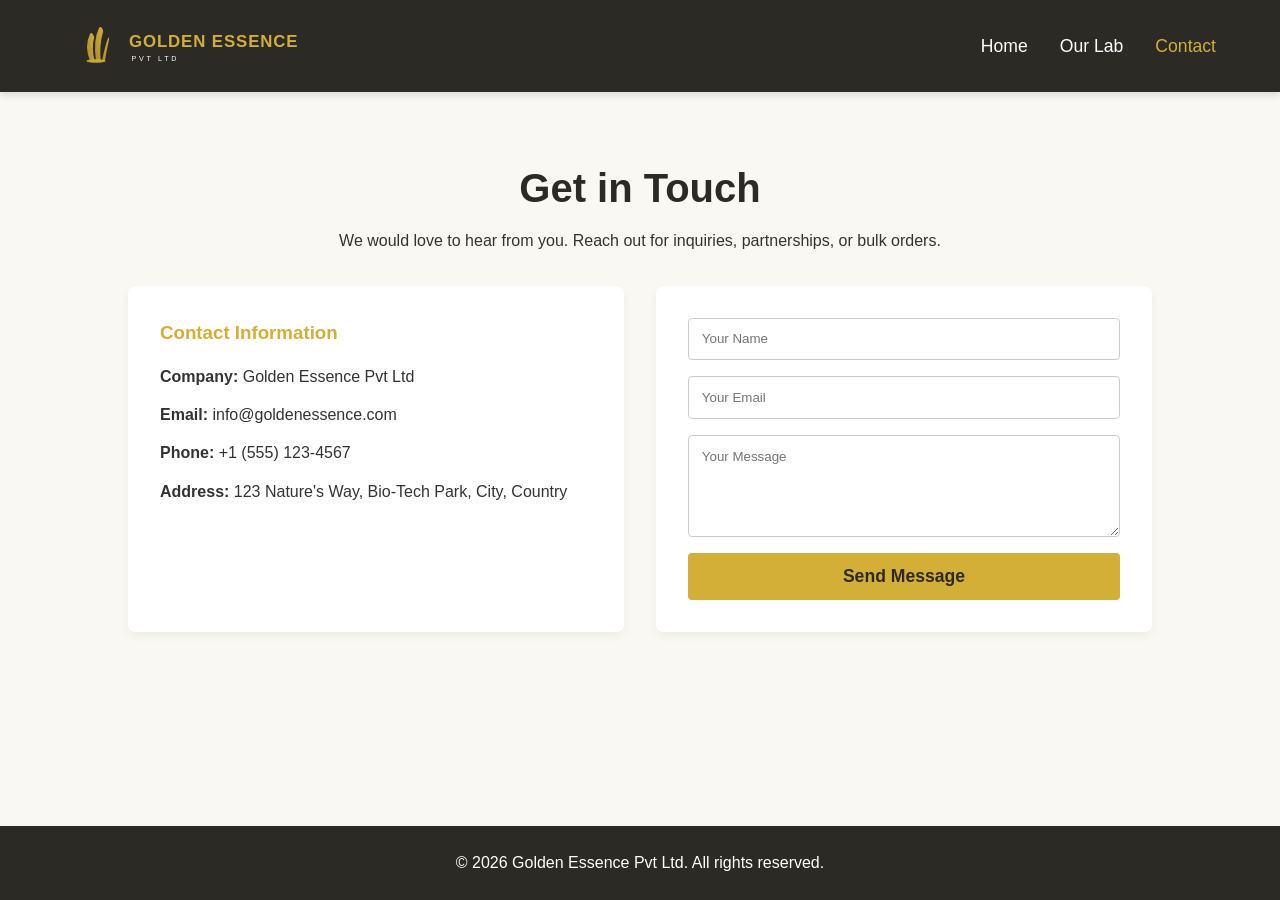
==== contact.html @ 5520118b "Add contact.html for company contact information" ====
<!DOCTYPE html>
<html lang="en">
<head>
    <meta charset="UTF-8">
    <meta name="viewport" content="width=device-width, initial-scale=1.0">
    <title>Contact | Golden Essence Pvt Ltd</title>
    <link rel="stylesheet" href="styles.css">
</head>
<body>
    <header id="main-header"></header>

    <main>
        <div class="section-header">
            <h2>Get in Touch</h2>
            <p>We would love to hear from you. Reach out for inquiries, partnerships, or bulk orders.</p>
        </div>
        <div class="contact-container">
            <div class="contact-info">
                <h3>Contact Information</h3>
                <p><strong>Company:</strong> Golden Essence Pvt Ltd</p>
                <p><strong>Email:</strong> info@goldenessence.com</p>
                <p><strong>Phone:</strong> +1 (555) 123-4567</p>
                <p><strong>Address:</strong> 123 Nature's Way, Bio-Tech Park, City, Country</p>
            </div>
            <form class="contact-form" onsubmit="event.preventDefault(); alert('Thank you for reaching out! We will get back to you soon.');">
                <input type="text" placeholder="Your Name" required>
                <input type="email" placeholder="Your Email" required>
                <textarea placeholder="Your Message" rows="5" required></textarea>
                <button type="submit" class="cta-btn">Send Message</button>
            </form>
        </div>
    </main>

    <footer id="main-footer"></footer>
    <script src="script.js"></script>
</body>
</html>
---- styles.css ----
/* --- Global Styles & Variables --- */
:root {
    --gold: #D4AF37;
    --dark-gold: #AA8C2C;
    --earth-dark: #2C2A24;
    --earth-light: #F9F8F3;
    --text-color: #333;
    --white: #FFFFFF;
}

* {
    margin: 0;
    padding: 0;
    box-sizing: border-box;
    font-family: 'Segoe UI', Tahoma, Geneva, Verdana, sans-serif;
}

body {
    background-color: var(--earth-light);
    color: var(--text-color);
    line-height: 1.6;
    display: flex;
    flex-direction: column;
    min-height: 100vh;
}

/* --- Navigation --- */
header {
    background-color: var(--earth-dark);
    color: var(--gold);
    padding: 1rem 5%;
    display: flex;
    justify-content: space-between;
    align-items: center;
    box-shadow: 0 4px 6px rgba(0,0,0,0.1);
}

.logo {
    display: flex;
    align-items: center;
    cursor: pointer;
}

nav ul {
    list-style: none;
    display: flex;
    gap: 2rem;
}

nav a {
    color: var(--white);
    text-decoration: none;
    font-size: 1.1rem;
    transition: color 0.3s ease;
}

nav a:hover, nav a.active {
    color: var(--gold);
}

/* --- Page Management --- */
main {
    flex: 1;
}

.page {
    display: none; /* Hides pages by default */
    animation: fadeIn 0.5s ease-in-out;
}

.page.active {
    display: block; /* Shows the active page */
}

@keyframes fadeIn {
    from { opacity: 0; transform: translateY(10px); }
    to { opacity: 1; transform: translateY(0); }
}

/* --- Typography & Utilities --- */
.section-header {
    text-align: center;
    padding: 4rem 2rem 2rem;
}

.section-header h2 {
    color: var(--earth-dark);
    font-size: 2.5rem;
    margin-bottom: 0.5rem;
}

.cta-btn {
    background-color: var(--gold);
    color: var(--earth-dark);
    border: none;
    padding: 0.8rem 2rem;
    font-size: 1.1rem;
    font-weight: bold;
    cursor: pointer;
    border-radius: 4px;
    transition: background-color 0.3s ease;
}

.cta-btn:hover {
    background-color: var(--dark-gold);
}

/* --- Home Page --- */
.hero {
    background: linear-gradient(rgba(44, 42, 36, 0.8), rgba(44, 42, 36, 0.8)), url('https://via.placeholder.com/1500x800?text=Cordyceps+Background') center/cover;
    color: var(--white);
    text-align: center;
    padding: 8rem 2rem;
}

.hero h1 {
    font-size: 3.5rem;
    color: var(--gold);
    margin-bottom: 1rem;
}

.hero p {
    font-size: 1.2rem;
    margin-bottom: 2rem;
    max-width: 600px;
    margin-left: auto;
    margin-right: auto;
}

.info-section {
    padding: 4rem 10%;
    text-align: center;
    background-color: var(--white);
}

.info-section h2 {
    color: var(--earth-dark);
    margin-bottom: 1rem;
}

/* --- Lab Page (Gallery) --- */
.gallery {
    display: grid;
    grid-template-columns: repeat(auto-fit, minmax(300px, 1fr));
    gap: 2rem;
    padding: 0 10% 4rem;
}

.gallery-item {
    background: var(--white);
    border-radius: 8px;
    overflow: hidden;
    box-shadow: 0 4px 10px rgba(0,0,0,0.05);
    transition: transform 0.3s ease;
}

.gallery-item:hover {
    transform: translateY(-5px);
}

.gallery-item img {
    width: 100%;
    height: 250px;
    object-fit: cover;
    display: block;
}

.gallery-item p {
    padding: 1rem;
    text-align: center;
    font-weight: bold;
    color: var(--earth-dark);
}

/* --- Contact Page --- */
.contact-container {
    display: flex;
    flex-wrap: wrap;
    gap: 2rem;
    padding: 0 10% 4rem;
}

.contact-info, .contact-form {
    flex: 1;
    min-width: 300px;
    background: var(--white);
    padding: 2rem;
    border-radius: 8px;
    box-shadow: 0 4px 10px rgba(0,0,0,0.05);
}

.contact-info h3 {
    margin-bottom: 1rem;
    color: var(--gold);
}

.contact-info p {
    margin-bottom: 0.8rem;
}

.contact-form {
    display: flex;
    flex-direction: column;
    gap: 1rem;
}

.contact-form input, .contact-form textarea {
    width: 100%;
    padding: 0.8rem;
    border: 1px solid #ccc;
    border-radius: 4px;
    font-family: inherit;
}

/* --- Footer --- */
footer {
    background-color: var(--earth-dark);
    color: var(--white);
    text-align: center;
    padding: 1.5rem 0;
    margin-top: auto;
}
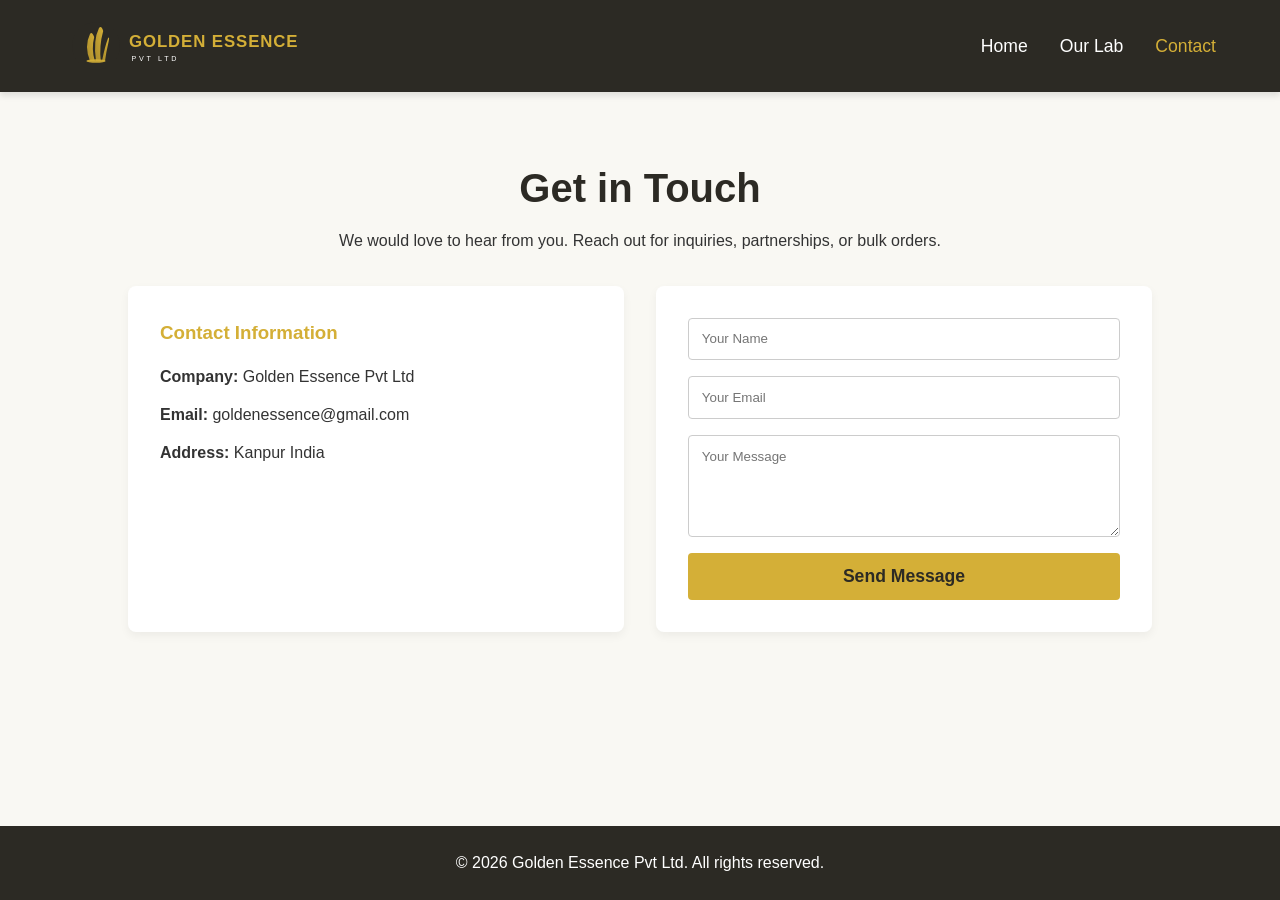
==== commit 748d9ae2: "Modify contact details in contact.html Updated contact information with new email and address." ====
--- a/contact.html
+++ b/contact.html
@@ -18,9 +18,8 @@
             <div class="contact-info">
                 <h3>Contact Information</h3>
                 <p><strong>Company:</strong> Golden Essence Pvt Ltd</p>
-                <p><strong>Email:</strong> info@goldenessence.com</p>
-                <p><strong>Phone:</strong> +1 (555) 123-4567</p>
-                <p><strong>Address:</strong> 123 Nature's Way, Bio-Tech Park, City, Country</p>
+                <p><strong>Email:</strong> goldenessence@gmail.com</p>
+                <p><strong>Address:</strong> Kanpur India</p>
             </div>
             <form class="contact-form" onsubmit="event.preventDefault(); alert('Thank you for reaching out! We will get back to you soon.');">
                 <input type="text" placeholder="Your Name" required>
--- a/styles.css
+++ b/styles.css
@@ -24,7 +24,12 @@
     min-height: 100vh;
 }
 
-/* --- Navigation --- */
+/* Pushes the footer to the bottom of the page */
+main {
+    flex: 1; 
+}
+
+/* --- Navigation & Logo --- */
 header {
     background-color: var(--earth-dark);
     color: var(--gold);
@@ -39,6 +44,10 @@
     display: flex;
     align-items: center;
     cursor: pointer;
+    /* Just the name based logo as requested */
+    font-weight: bold;
+    font-size: 1.5rem;
+    color: var(--gold);
 }
 
 nav ul {
@@ -56,25 +65,6 @@
 
 nav a:hover, nav a.active {
     color: var(--gold);
-}
-
-/* --- Page Management --- */
-main {
-    flex: 1;
-}
-
-.page {
-    display: none; /* Hides pages by default */
-    animation: fadeIn 0.5s ease-in-out;
-}
-
-.page.active {
-    display: block; /* Shows the active page */
-}
-
-@keyframes fadeIn {
-    from { opacity: 0; transform: translateY(10px); }
-    to { opacity: 1; transform: translateY(0); }
 }
 
 /* --- Typography & Utilities --- */
@@ -107,7 +97,7 @@
 
 /* --- Home Page --- */
 .hero {
-    background: linear-gradient(rgba(44, 42, 36, 0.8), rgba(44, 42, 36, 0.8)), url('https://via.placeholder.com/1500x800?text=Cordyceps+Background') center/cover;
+    background: linear-gradient(rgba(44, 42, 36, 0.8), rgba(44, 42, 36, 0.8)), url('images/bg-image.png') center/cover;
     color: var(--white);
     text-align: center;
     padding: 8rem 2rem;
@@ -136,6 +126,49 @@
 .info-section h2 {
     color: var(--earth-dark);
     margin-bottom: 1rem;
+    font-size: 2rem;
+}
+
+.section-intro {
+    max-width: 800px;
+    margin: 0 auto 3rem auto;
+    color: var(--text-color);
+    font-size: 1.1rem;
+}
+
+/* --- New Grid Layout for Home Page Content --- */
+.grid-container {
+    display: grid;
+    /* This automatically stacks to 1 column on mobile, 3 on desktop */
+    grid-template-columns: repeat(auto-fit, minmax(280px, 1fr)); 
+    gap: 2rem;
+    text-align: left;
+    margin-top: 2rem;
+}
+
+.grid-card {
+    background-color: var(--earth-light);
+    padding: 2rem;
+    border-radius: 8px;
+    box-shadow: 0 4px 10px rgba(0,0,0,0.05);
+    border-top: 3px solid var(--gold); /* Adds a subtle branded touch */
+    transition: transform 0.3s ease;
+}
+
+.grid-card:hover {
+    transform: translateY(-5px);
+}
+
+.grid-card h3 {
+    color: var(--earth-dark);
+    font-size: 1.3rem;
+    margin-bottom: 1rem;
+}
+
+.grid-card p {
+    color: var(--text-color);
+    font-size: 1rem;
+    margin: 0;
 }
 
 /* --- Lab Page (Gallery) --- */
@@ -220,3 +253,30 @@
     padding: 1.5rem 0;
     margin-top: auto;
 }
+
+/* --- Mobile Responsiveness Adjustments --- */
+@media (max-width: 768px) {
+    header {
+        flex-direction: column;
+        gap: 1rem;
+        text-align: center;
+    }
+    
+    nav ul {
+        flex-wrap: wrap;
+        justify-content: center;
+        gap: 1rem;
+    }
+    
+    .hero {
+        padding: 5rem 1rem;
+    }
+    
+    .hero h1 {
+        font-size: 2.5rem;
+    }
+    
+    .info-section {
+        padding: 3rem 5%;
+    }
+}
